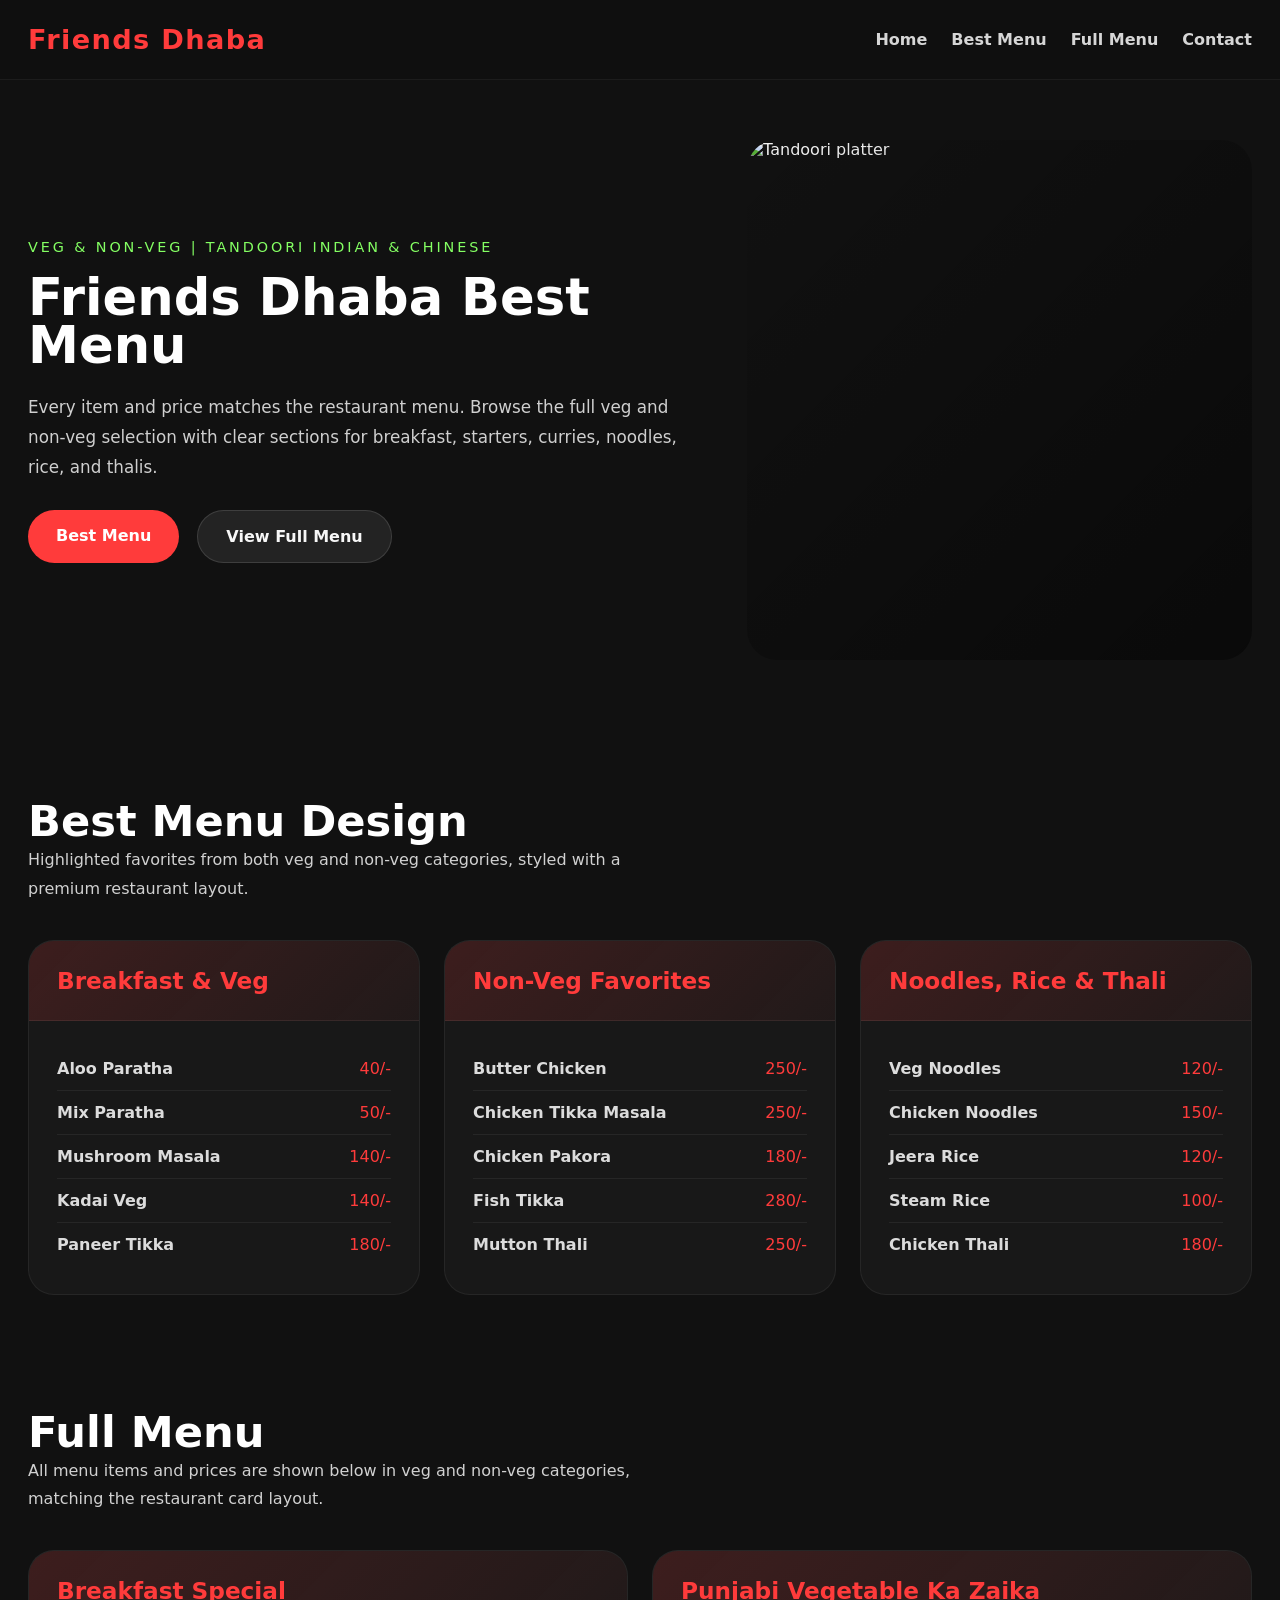
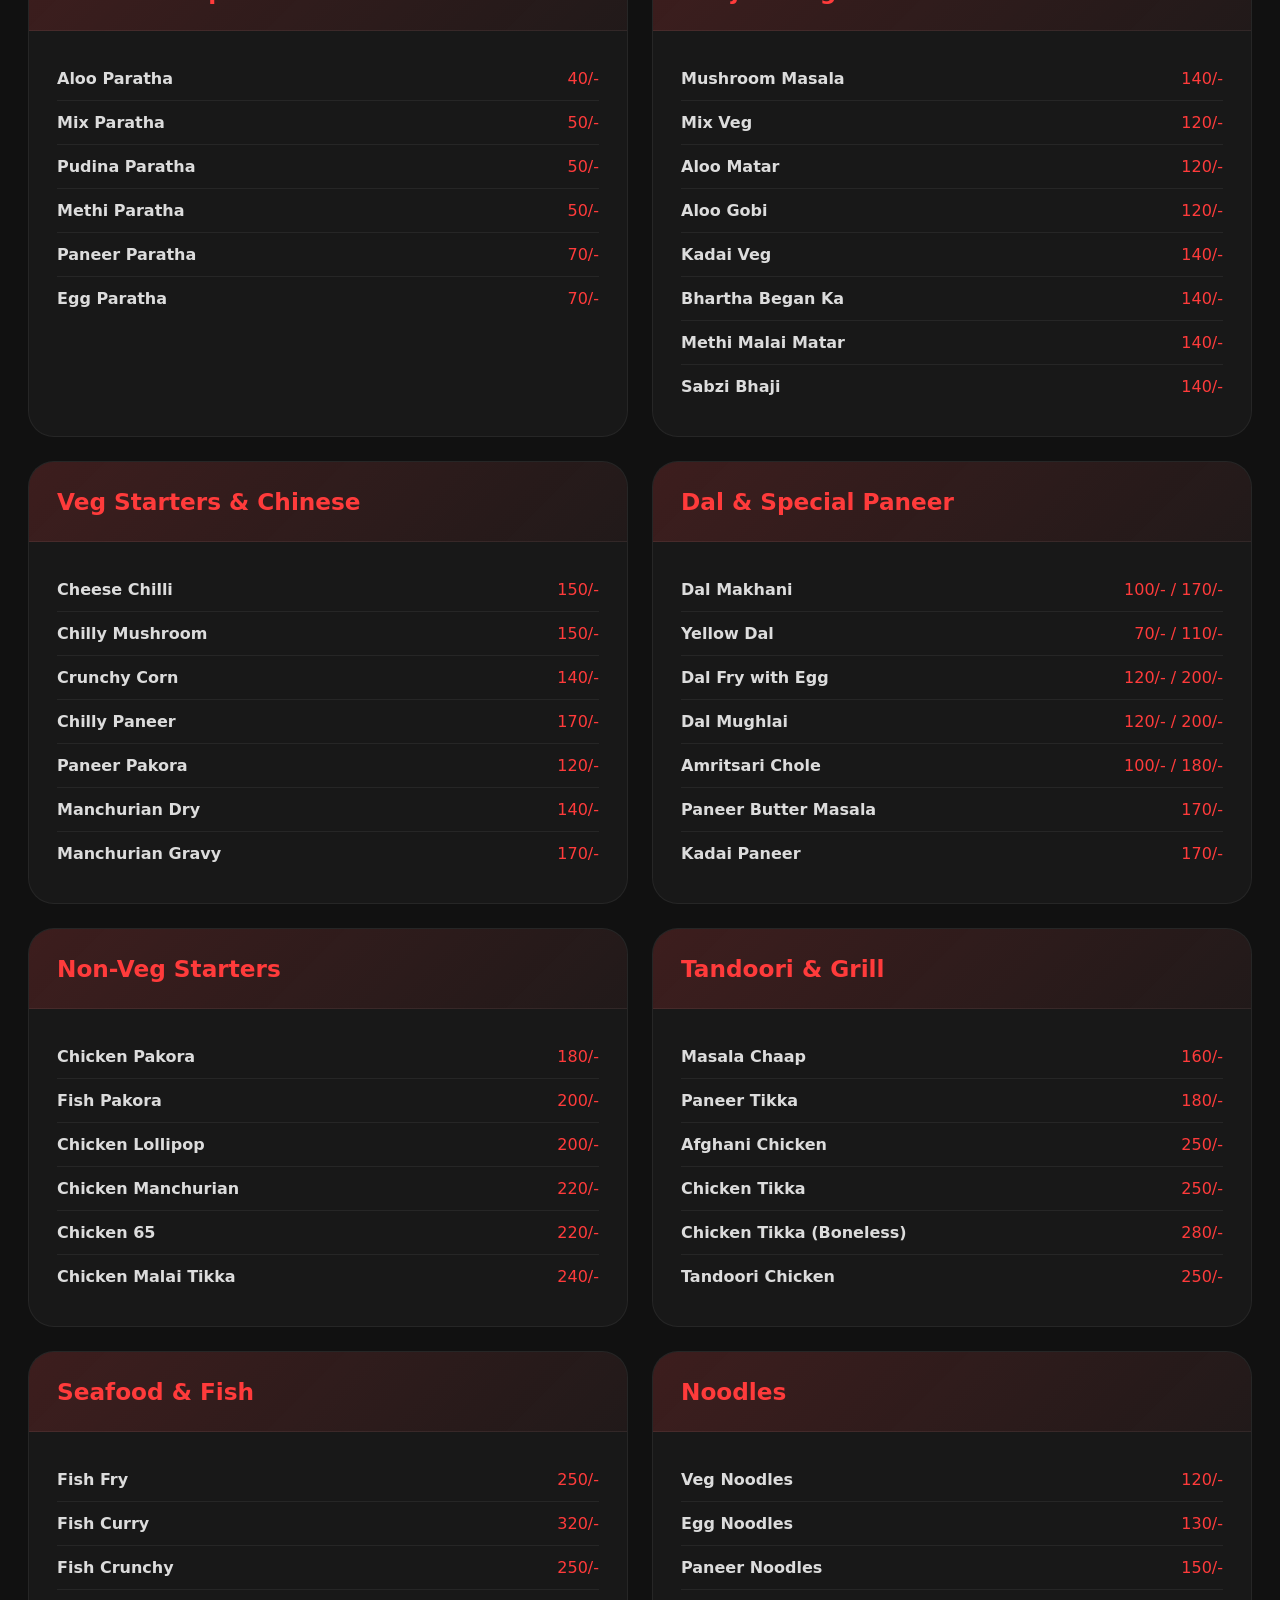
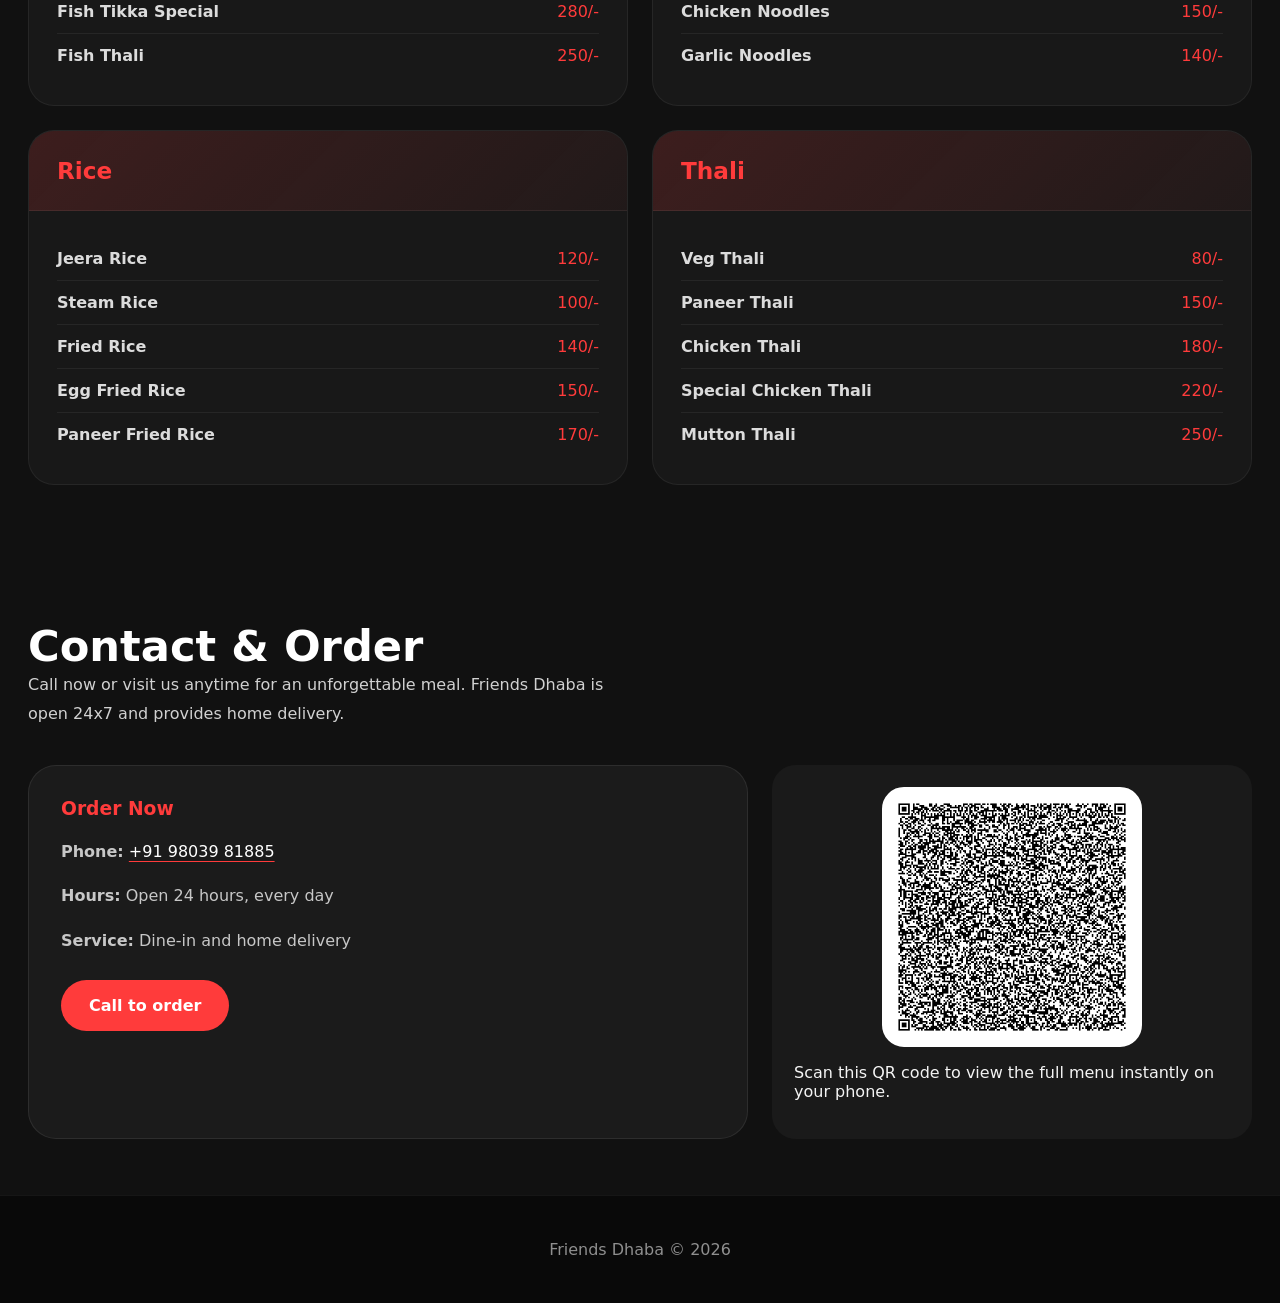
==== index.html @ 3e72724f "serve menu from Render root" ====
<!DOCTYPE html>
<html lang="en">
<head>
  <meta charset="UTF-8" />
  <meta name="viewport" content="width=device-width, initial-scale=1.0" />
  <meta http-equiv="refresh" content="0; url=MenuQR/" />
  <link rel="canonical" href="https://friendsdhaba.onrender.com/MenuQR/" />
  <title>Friends Dhaba Menu</title>
</head>
<body>
  <p>Opening the <a href="MenuQR/">Friends Dhaba menu</a>&hellip;</p>
</body>
</html>
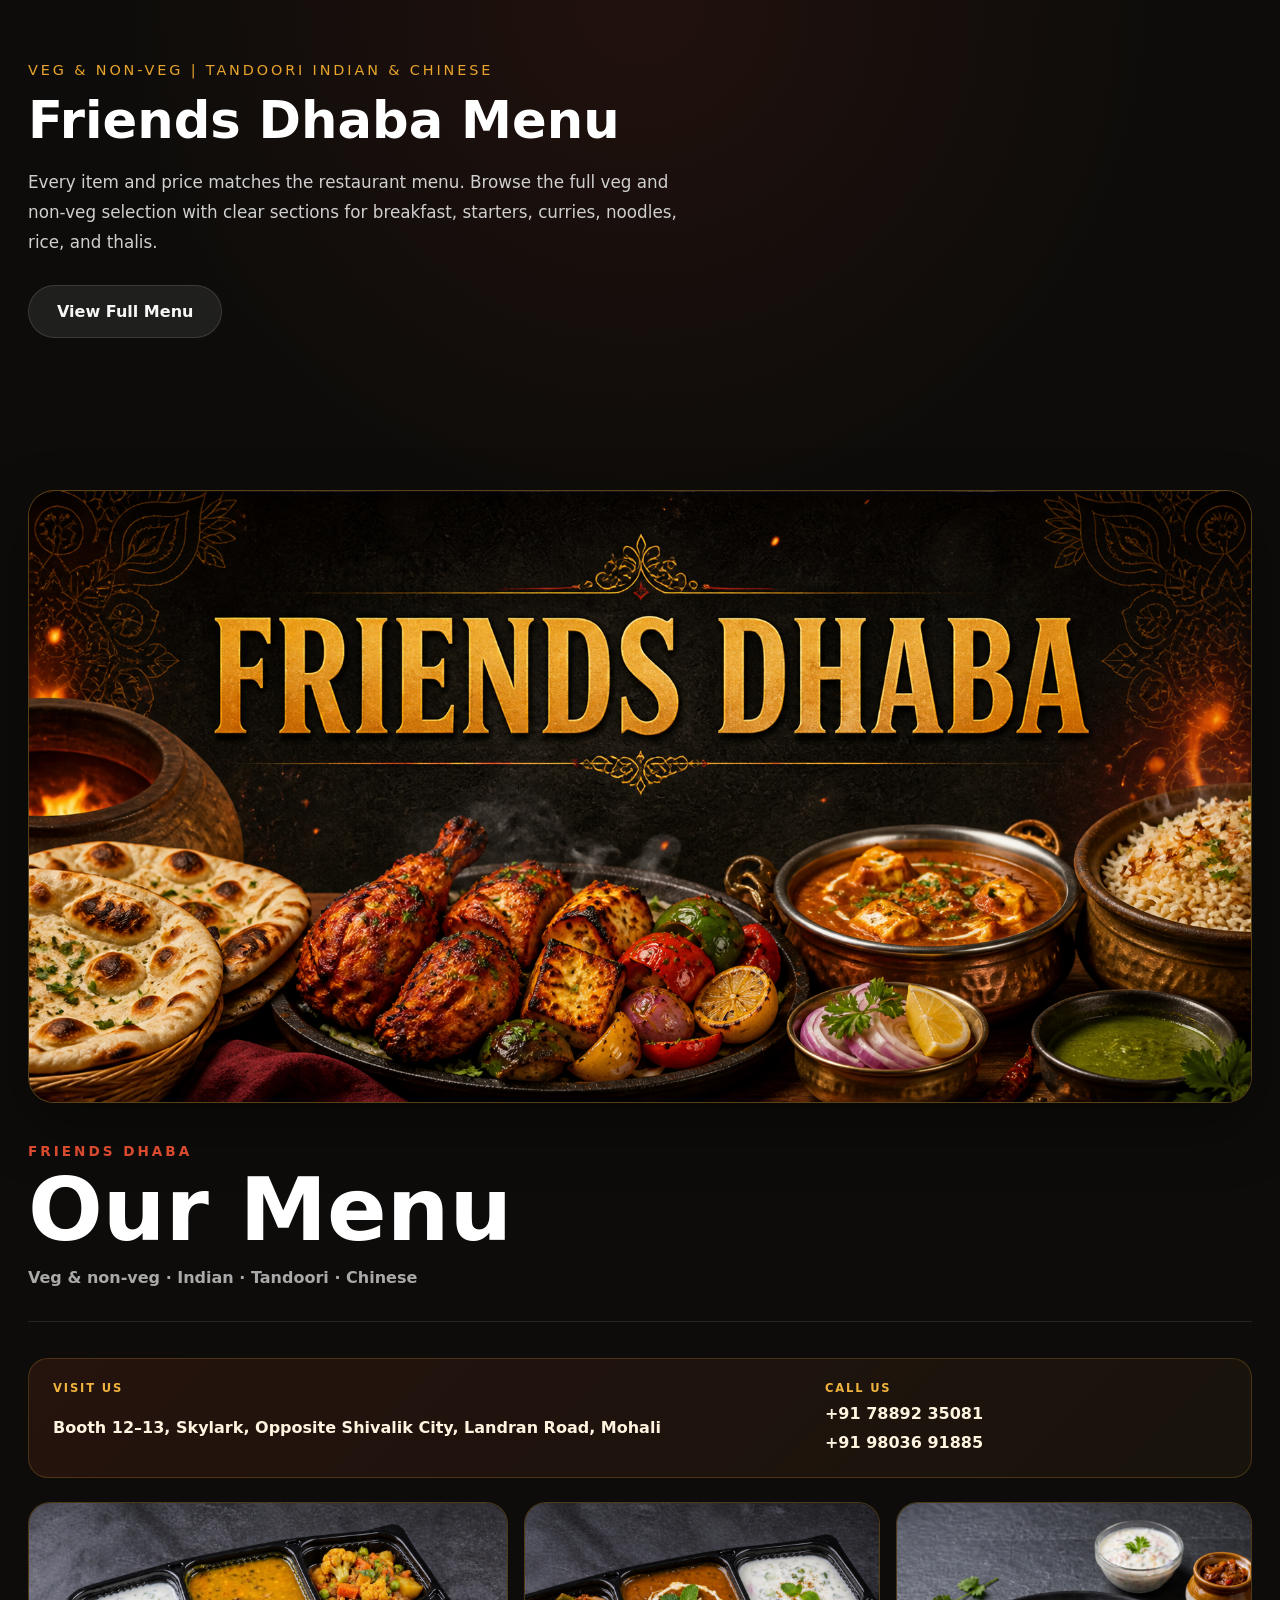
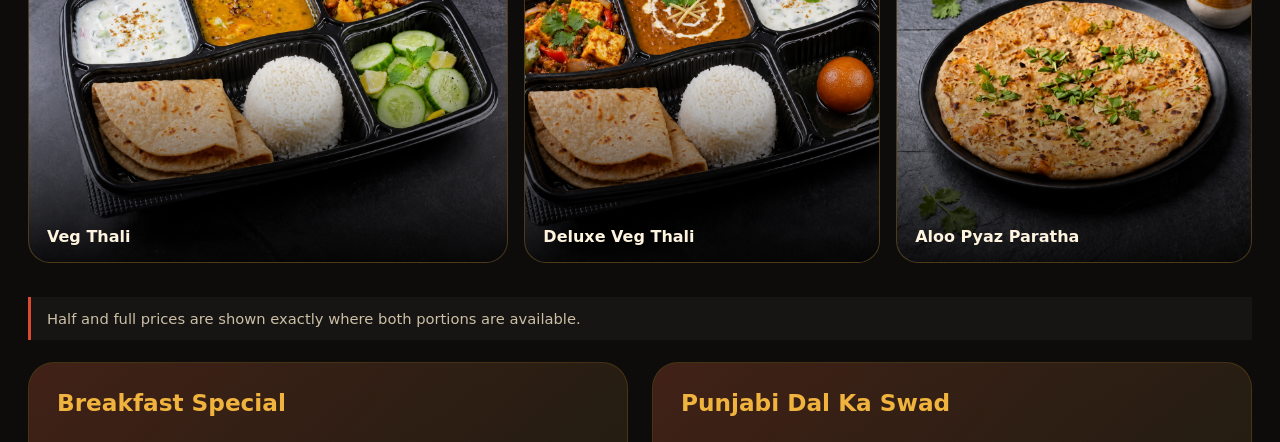
==== commit 42d3fb58: "organize menu images and simplify hero" ====
--- a/index.html
+++ b/index.html
@@ -3,11 +3,11 @@
 <head>
   <meta charset="UTF-8" />
   <meta name="viewport" content="width=device-width, initial-scale=1.0" />
-  <meta http-equiv="refresh" content="0; url=MenuQR/" />
-  <link rel="canonical" href="https://friendsdhaba.onrender.com/MenuQR/" />
+  <meta http-equiv="refresh" content="0; url=Menu/" />
+  <link rel="canonical" href="https://friendsdhaba.onrender.com/Menu/" />
   <title>Friends Dhaba Menu</title>
 </head>
 <body>
-  <p>Opening the <a href="MenuQR/">Friends Dhaba menu</a>&hellip;</p>
+  <p>Opening the <a href="Menu/">Friends Dhaba menu</a>&hellip;</p>
 </body>
 </html>
